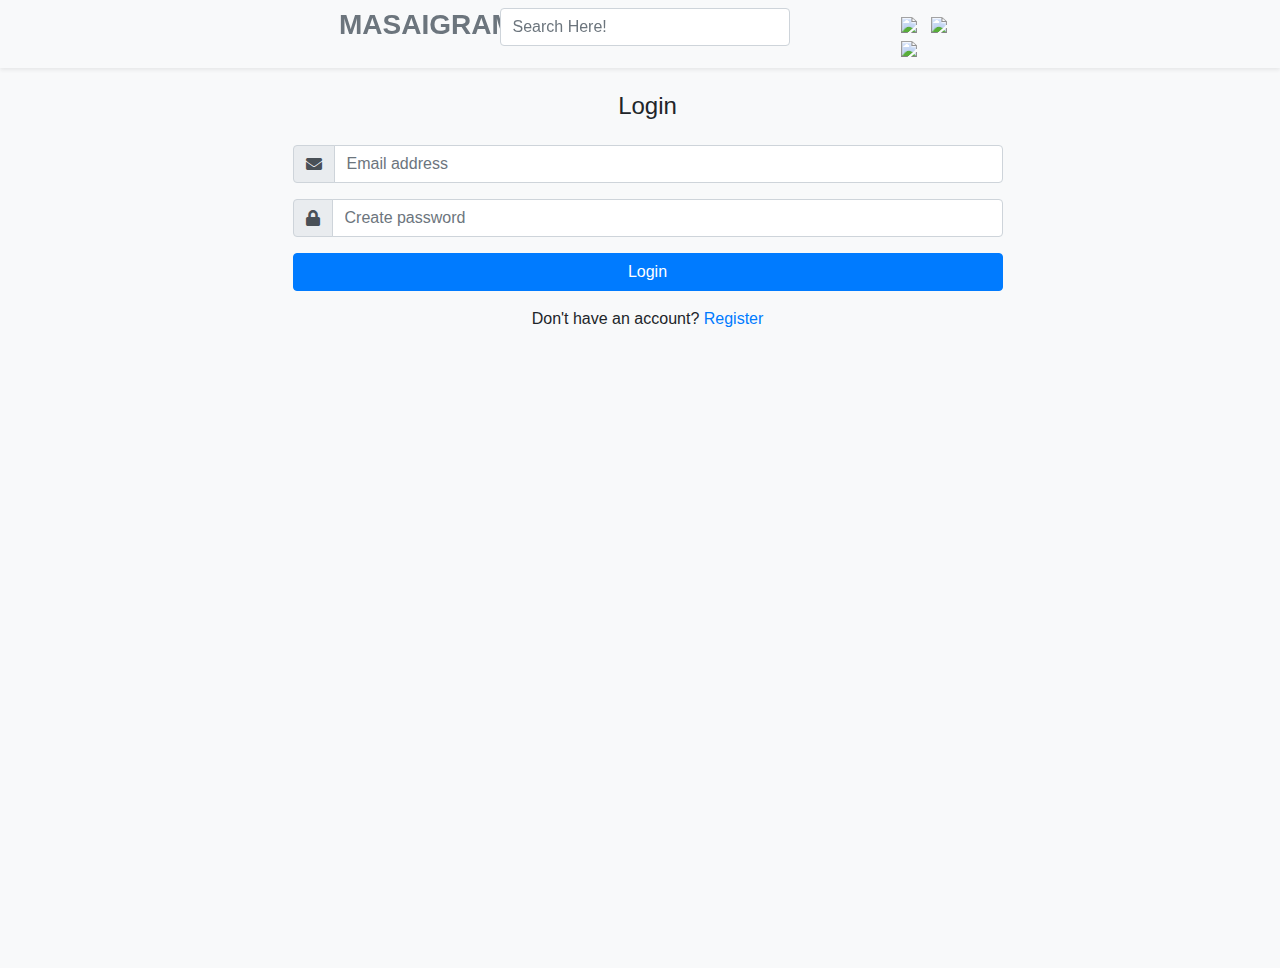
==== addPost.html @ 533b7b3c "Merge branch 'master' of https://github.com/soumitha18/Masai_sprint_5" ====
<!DOCTYPE html>
<html lang="en">
<head>
    <meta charset="UTF-8">
    <meta name="viewport" content="width=device-width, initial-scale=1.0">
    <title>Document</title>
    <link rel="stylesheet" href="style/style.css">
    <link rel="stylesheet" href="https://stackpath.bootstrapcdn.com/bootstrap/4.3.1/css/bootstrap.min.css" integrity="sha384-ggOyR0iXCbMQv3Xipma34MD+dH/1fQ784/j6cY/iJTQUOhcWr7x9JvoRxT2MZw1T" crossorigin="anonymous">
    <script src="https://code.jquery.com/jquery-3.3.1.slim.min.js" integrity="sha384-q8i/X+965DzO0rT7abK41JStQIAqVgRVzpbzo5smXKp4YfRvH+8abtTE1Pi6jizo" crossorigin="anonymous"></script>
    <script src="https://cdnjs.cloudflare.com/ajax/libs/popper.js/1.14.7/umd/popper.min.js" integrity="sha384-UO2eT0CpHqdSJQ6hJty5KVphtPhzWj9WO1clHTMGa3JDZwrnQq4sF86dIHNDz0W1" crossorigin="anonymous"></script>
    <script src="https://stackpath.bootstrapcdn.com/bootstrap/4.3.1/js/bootstrap.min.js" integrity="sha384-JjSmVgyd0p3pXB1rRibZUAYoIIy6OrQ6VrjIEaFf/nJGzIxFDsf4x0xIM+B07jRM" crossorigin="anonymous"></script>

</head>
<body>

    <nav class="bg-light p-2 sticky-top">
        <div class="row offset-lg-3 offset-md-0  offset-sm-0 ">
            <div class="col-sm-6 col-md-6 col-lg-2" id="index">
                <h3 class="text-secondary font-weight-bolder" >MASAIGRAM</h3>
            </div>
           
            <div class="col-sm-2 offset-sm-0 offset-md-5 col-md-4 col-lg-1 offset-1 mt-1">
                <div class="row"> 
                    <div class="col-4" id="home">
                        <img src="https://image.flaticon.com/icons/svg/2948/2948176.svg" class= "imgWidth">
                    </div>
                    <div class="col-4" id="random">
                        <img src="https://image.flaticon.com/icons/svg/860/860806.svg" class= "imgWidth">
                    </div>
                    <div class="col-4" id="profile">
                        <img src="https://via.placeholder.com/25X25">
                    </div>
                </div>
            </div>
        </div>
    </nav>

    <div class="container">
        <div class="row">
            <div class="offset-md-2 mt-2 mt-md-4 col-md-8">
                <h4 class="text-center">Add Your Post</h4>
                <div>
                    <div class="form-group">
                        <label for="InputTitle">Title</label>
                        <input type="text" class="form-control" id="title">
                    </div>
                    <div class="form-group">
                        <label for="inputPhoto">Picture (Optional!)</label>
                        <input type="text" class="form-control" id="picture">
                    </div>
                    <div class="form-group">
                        <label for="content">Content</label>
                        <textarea type="text" class="form-control" id="content"></textarea>
                    </div>
                    <button id="add" class="btn btn-primary">Add Post</button>
                </div>                
            </div>
        </div>
    </div>

    <script src="js/app.js"></script>
    <script src="js/addPost.js"></script>
    <script src="js/navLocation.js"></script>
</body>
</html>

<!--Post.create({title:"The Cam", author:"Yanxi", content:"The Photograpy" , picture: "https://images.unsplash.com/photo-1480365501497-199581be0e66?ixlib=rb-1.2.1&ixid=eyJhcHBfaWQiOjEyMDd9&auto=format&fit=crop&w=1350&q=80"})-->
---- style/style.css ----
.imgWidth{
    width: 20px;
}

#post{
    margin-left: 20%;
}
#width{
    margin-left: 30%;
}

#position{
    position: absolute;
    margin-top: 6%;
    margin-left: 63%;
}

.h-100{
    min-height: 100vh;
}

@media (max-width : 700px){
    #width{
        margin-left: 0%;
    }
    #post{
        margin-left: 0%;
    }
    #index{
        text-align: center;
    }
}
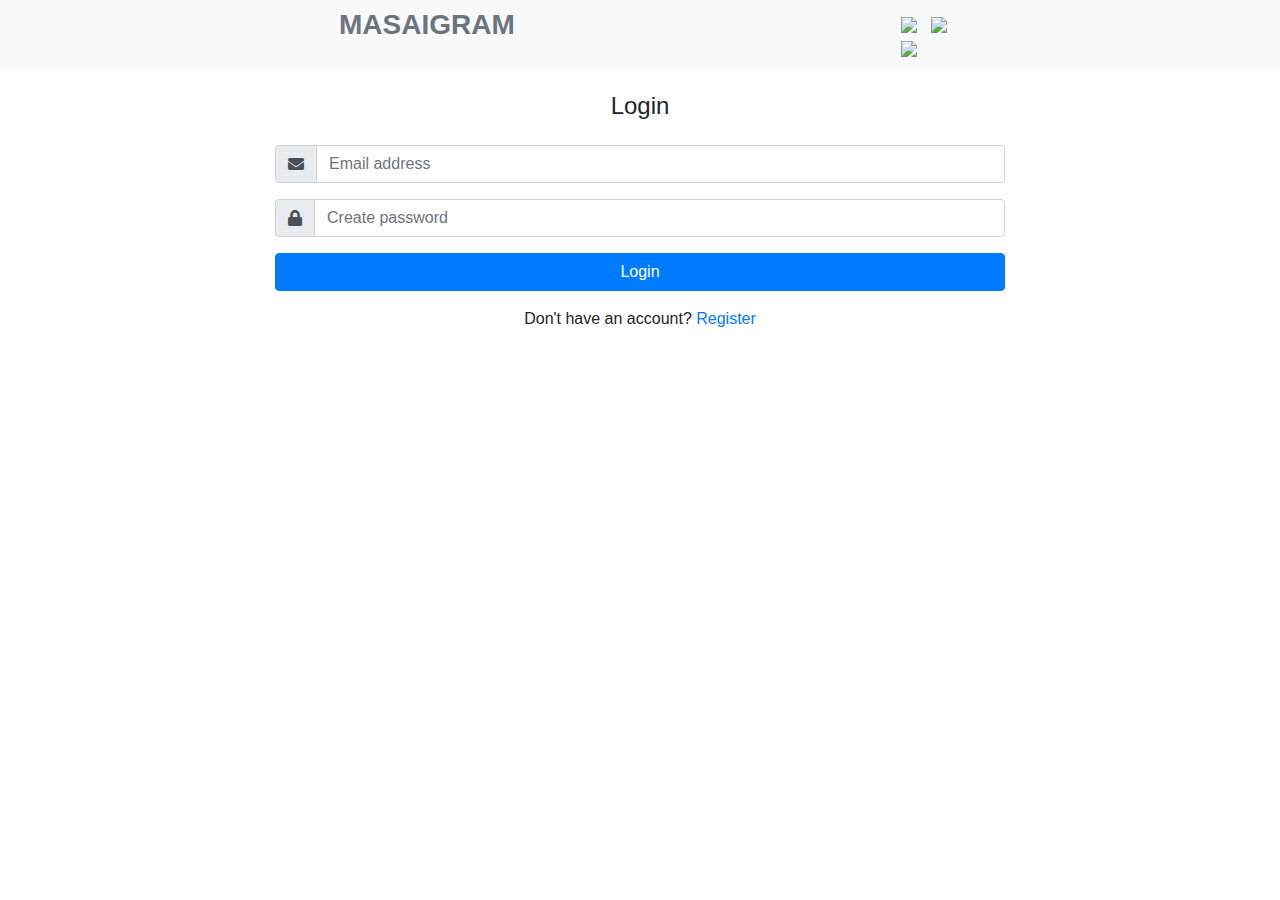
==== commit 8e3e79ce: "Added Profile Posts" ====
--- a/addPost.html
+++ b/addPost.html
@@ -21,13 +21,13 @@
            
             <div class="col-sm-2 offset-sm-0 offset-md-5 col-md-4 col-lg-1 offset-1 mt-1">
                 <div class="row"> 
-                    <div class="col-4" id="home">
+                    <div class="col-4 text-center" id="home">
                         <img src="https://image.flaticon.com/icons/svg/2948/2948176.svg" class= "imgWidth">
                     </div>
-                    <div class="col-4" id="random">
+                    <div class="col-4 text-center" id="random">
                         <img src="https://image.flaticon.com/icons/svg/860/860806.svg" class= "imgWidth">
                     </div>
-                    <div class="col-4" id="profile">
+                    <div class="col-4 text-center" id="profile">
                         <img src="https://via.placeholder.com/25X25">
                     </div>
                 </div>
--- a/style/style.css
+++ b/style/style.css
@@ -1,5 +1,15 @@
 .imgWidth{
     width: 20px;
+}
+
+.picture{
+    width: 30px;
+    height: 30px;
+}
+
+.pictureSize{
+    width: 200px;
+    height: 200px;
 }
 
 #post{
@@ -29,4 +39,9 @@
     #index{
         text-align: center;
     }
+    .pictureSize{
+        width: 150px;
+        height: 150px;
+    }
+    
 }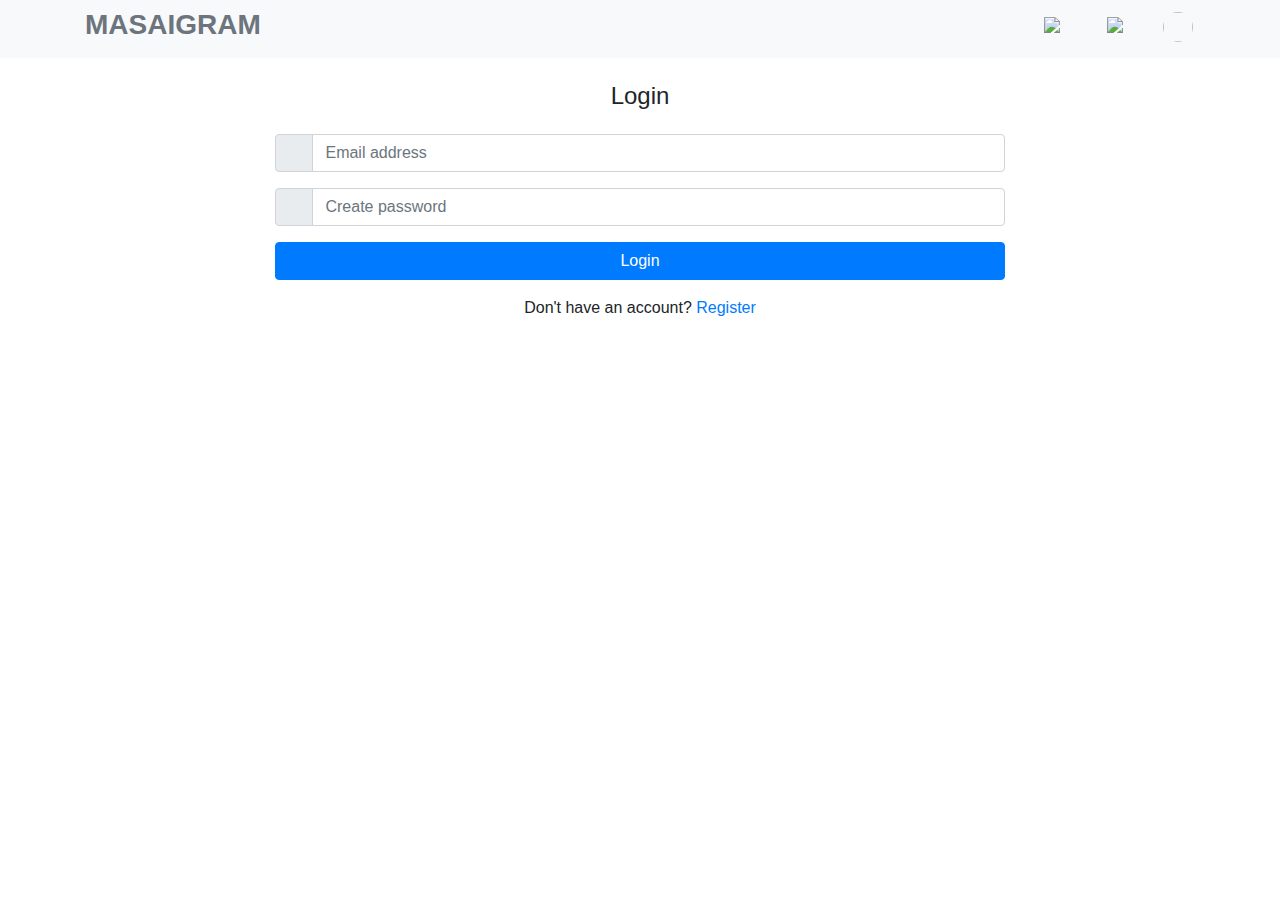
==== commit 3acbe0e4: "fixed the navigation" ====
--- a/addPost.html
+++ b/addPost.html
@@ -14,26 +14,28 @@
 <body>
 
     <nav class="bg-light p-2 sticky-top">
-        <div class="row offset-lg-3 offset-md-0  offset-sm-0 ">
-            <div class="col-sm-6 col-md-6 col-lg-2" id="index">
-                <h3 class="text-secondary font-weight-bolder" >MASAIGRAM</h3>
-            </div>
-           
-            <div class="col-sm-2 offset-sm-0 offset-md-5 col-md-4 col-lg-1 offset-1 mt-1">
-                <div class="row"> 
-                    <div class="col-4 text-center" id="home">
-                        <img src="https://image.flaticon.com/icons/svg/2948/2948176.svg" class= "imgWidth">
-                    </div>
-                    <div class="col-4 text-center" id="random">
-                        <img src="https://image.flaticon.com/icons/svg/860/860806.svg" class= "imgWidth">
-                    </div>
-                    <div class="col-4 text-center" id="profile">
-                        <img src="https://via.placeholder.com/25X25">
+        <div class="container">
+            <div class="row">
+                <div class="col-sm-12 col-md-6 col-lg-3" id="index">
+                    <h3 class="text-secondary font-weight-bolder">MASAIGRAM</h3>
+                </div>
+                <div class="col-sm-12 offset-sm-0 offset-md-0 offset-lg-7 col-md-6 col-lg-2 offset-1 mt-1">
+                    <div class="row">
+                        <div class="col-4 text-center" id="home">
+                            <img src="https://image.flaticon.com/icons/svg/2948/2948176.svg" class="imgWidth">
+                        </div>
+                        <div class="col-4 text-center" id="random">
+                            <img src="https://image.flaticon.com/icons/svg/860/860806.svg" class="imgWidth">
+                        </div>
+                        <div class="col-4 text-center" id="profile">
+                            <img id="userProfile" class="rounded-circle picture">
+                        </div>
                     </div>
                 </div>
             </div>
         </div>
     </nav>
+
 
     <div class="container">
         <div class="row">
--- a/style/style.css
+++ b/style/style.css
@@ -12,11 +12,14 @@
     height: 200px;
 }
 
-#post{
-    margin-left: 20%;
+.pictureUser{
+    width: 100%;
+    height: 250px;
 }
+
+
 #width{
-    margin-left: 30%;
+    margin-top: 1%;
 }
 
 #position{
@@ -29,13 +32,7 @@
     min-height: 100vh;
 }
 
-@media (max-width : 700px){
-    #width{
-        margin-left: 0%;
-    }
-    #post{
-        margin-left: 0%;
-    }
+@media (max-width : 1000px){
     #index{
         text-align: center;
     }
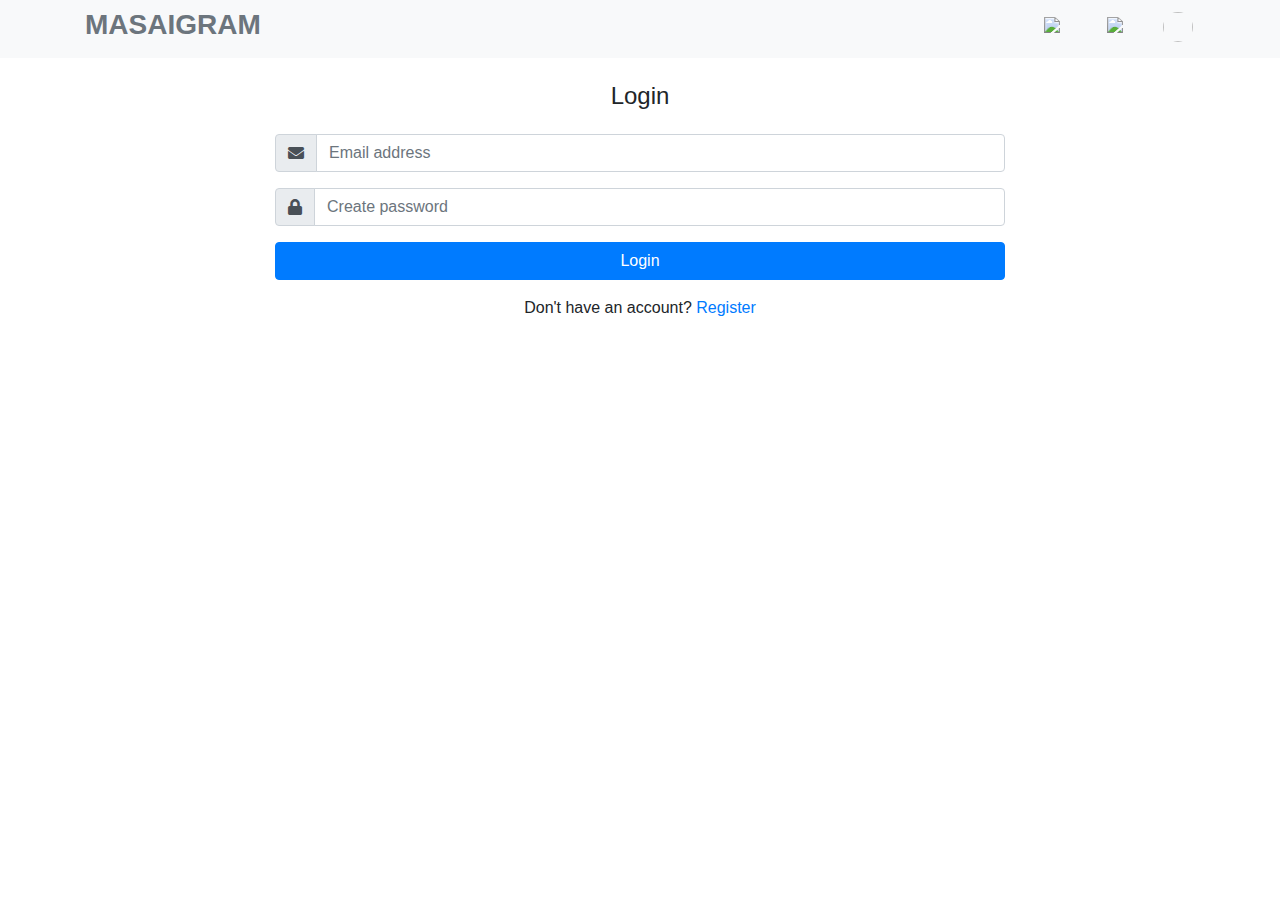
==== commit 63e765ec: "Merge branch 'master' of https://github.com/soumitha18/Masai_sprint_5" ====
--- a/addPost.html
+++ b/addPost.html
@@ -22,7 +22,7 @@
                 <div class="col-sm-12 offset-sm-0 offset-md-0 offset-lg-7 col-md-6 col-lg-2 offset-1 mt-1">
                     <div class="row">
                         <div class="col-4 text-center" id="home">
-                            <img src="https://image.flaticon.com/icons/svg/2948/2948176.svg" class="imgWidth">
+                            <img src="https://image.flaticon.com/icons/svg/1946/1946488.svg" class="imgWidth">
                         </div>
                         <div class="col-4 text-center" id="random">
                             <img src="https://image.flaticon.com/icons/svg/860/860806.svg" class="imgWidth">
@@ -35,7 +35,6 @@
             </div>
         </div>
     </nav>
-
 
     <div class="container">
         <div class="row">
